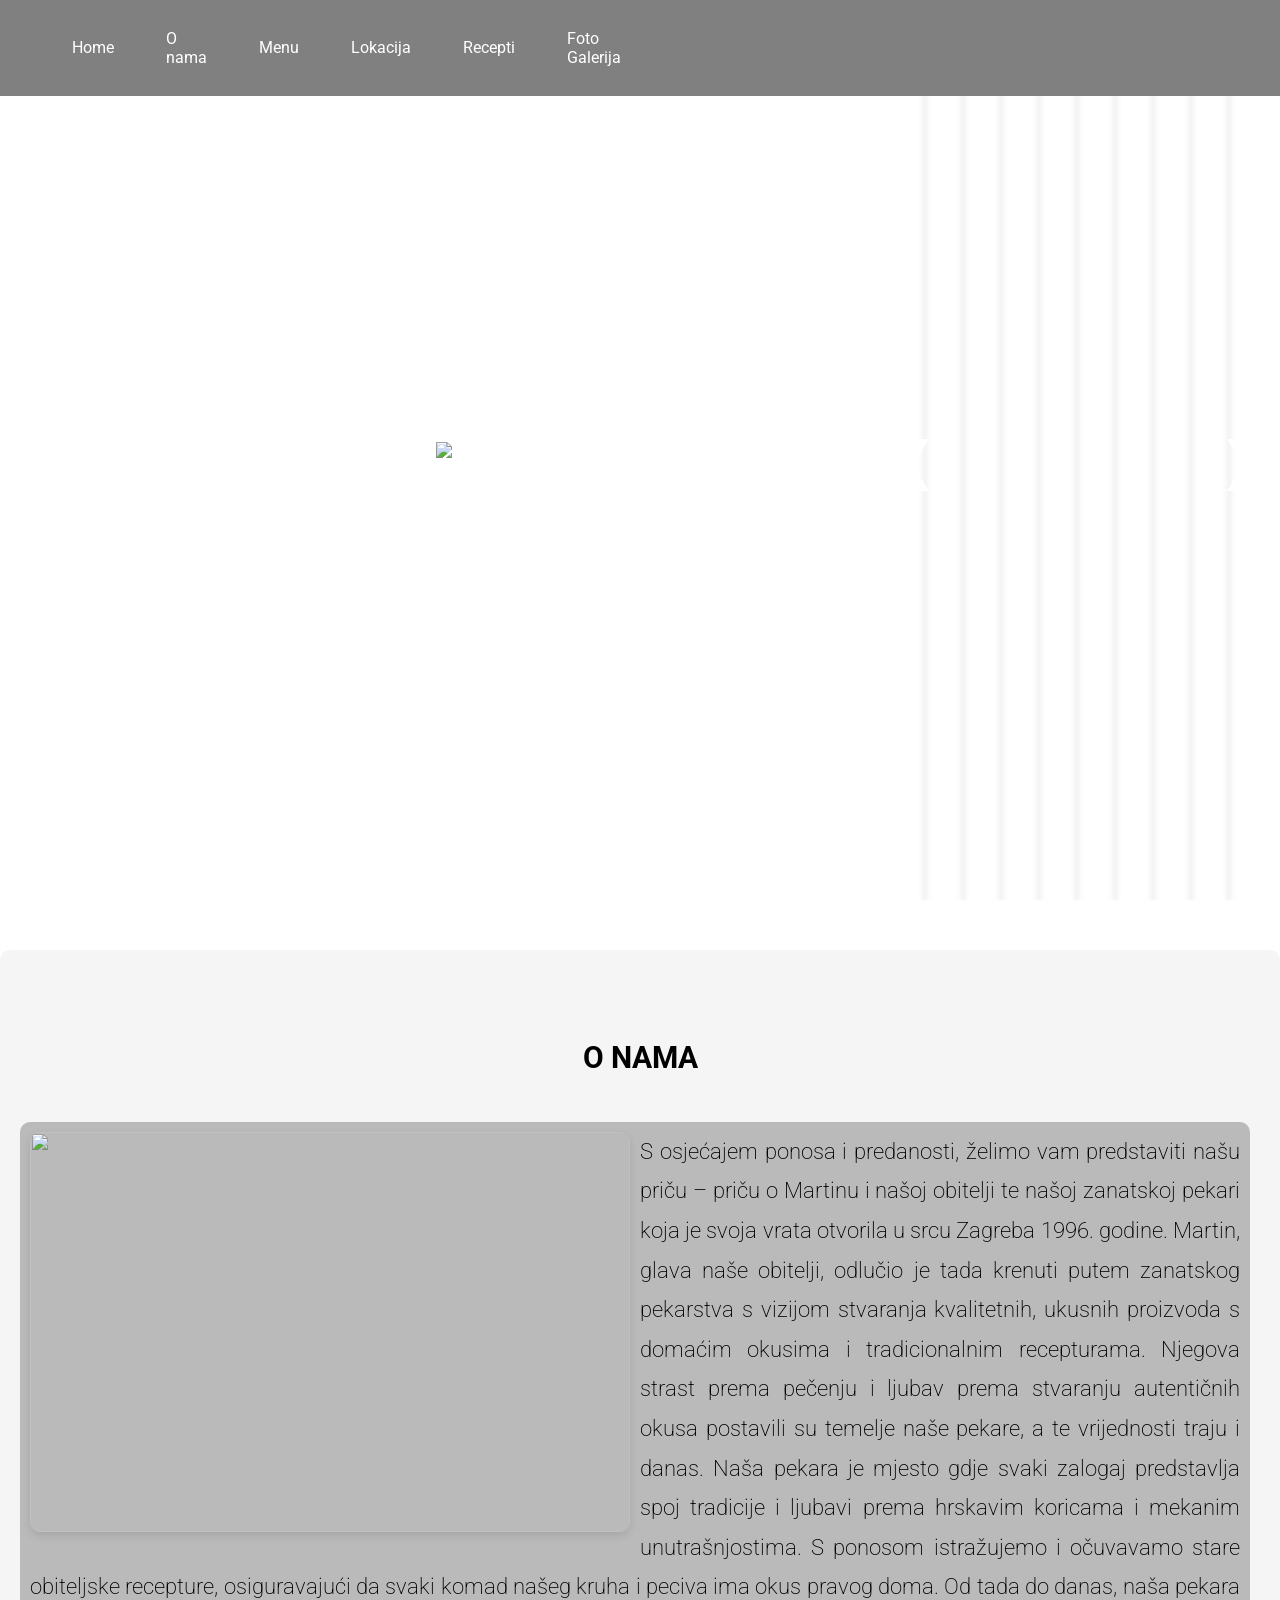
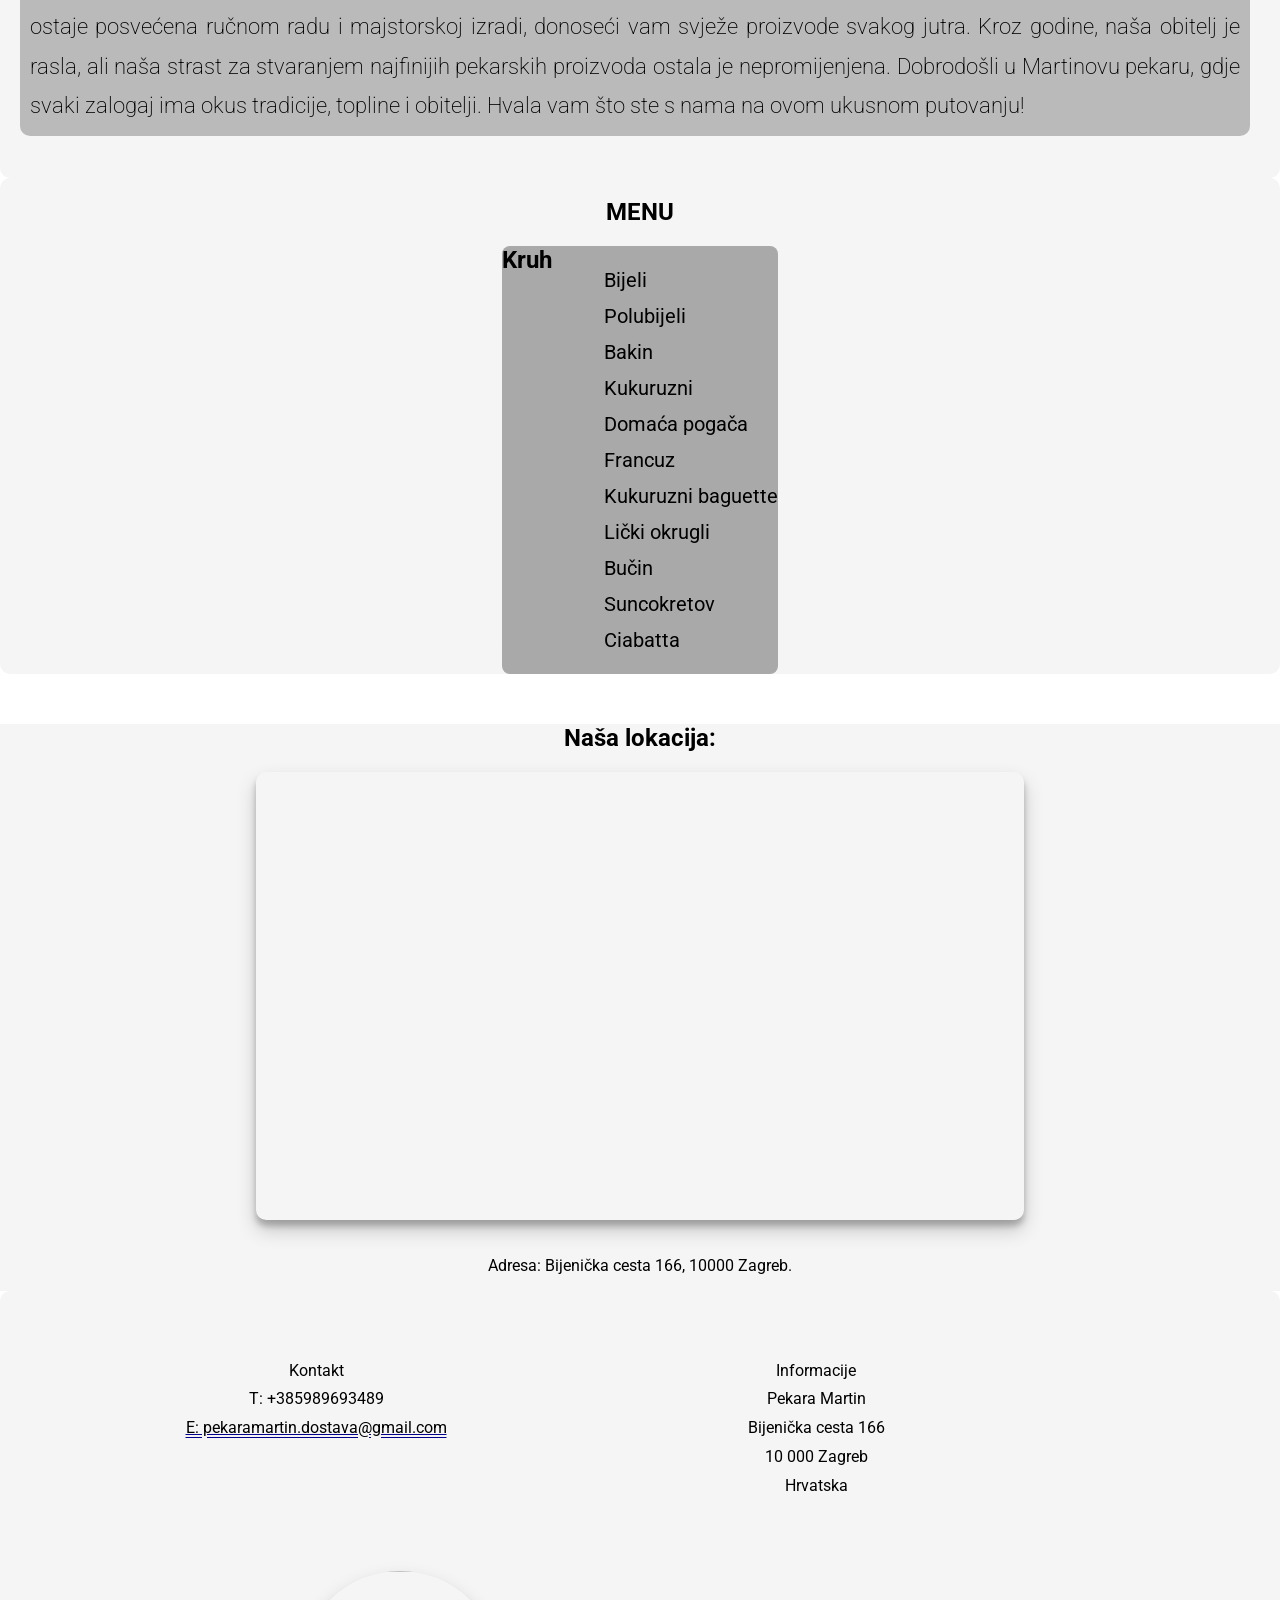
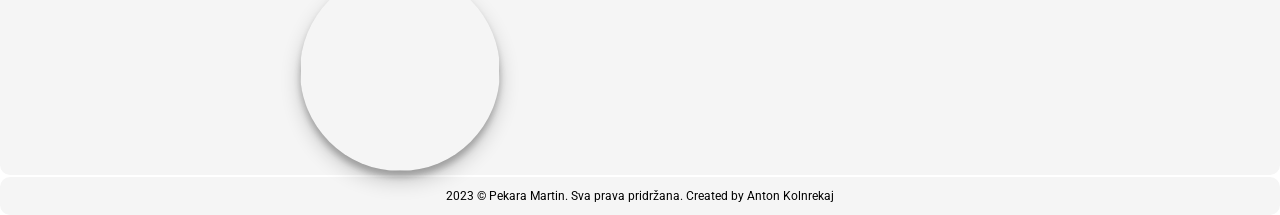
==== index.html @ 081ce927 "Add files via upload" ====
<!DOCTYPE html>
<html lang="en">
<head>
  
    <meta charset="UTF-8">
    <meta name="viewport" content="width=device-width, initial-scale=1.0">
    <link rel="stylesheet" href="https://unpkg.com/leaflet@1.9.4/dist/leaflet.css"
     integrity="sha256-p4NxAoJBhIIN+hmNHrzRCf9tD/miZyoHS5obTRR9BMY="
     crossorigin=""/>
    <link rel="preconnect" href="https://fonts.googleapis.com">
<link rel="preconnect" href="https://fonts.gstatic.com" crossorigin>
<link href="https://fonts.googleapis.com/css2?family=Libre+Baskerville&family=Montserrat:wght@200&family=Roboto:wght@300&display=swap" rel="stylesheet">
    <link rel="stylesheet" href="./style.css">
     <!-- Make sure you put this AFTER Leaflet's CSS -->
 <script src="https://unpkg.com/leaflet@1.9.4/dist/leaflet.js"
 integrity="sha256-20nQCchB9co0qIjJZRGuk2/Z9VM+kNiyxNV1lvTlZBo="
 crossorigin=""></script>
    <title>Pekara Martin</title>
</head>
<body>
    <nav class="nav">
        <div class="container">
            <!-- hamburger menu izbornik--> 
            <label for="hamburger">&#9776;</label>
            <input type="checkbox" id="hamburger" />
            <div id="myLinks">
            <ul>
                <li><a href="./index.html">Home</a></li>
                <li><a href="#o-nama">O nama</a></li>
                <li><a href="#menu-page">Menu</a></li>
                <li><a href="#location">Lokacija</a></li>
                <li><a href="./recepti.html">Recepti</a></li>
                <li><a href="./photoGallery.html">Foto Galerija</a></li>
            </ul>
          </div>
          
        
       <div class="logo">
            <h1><a href="./index.html">Pekara Martin</a></h1>
            <span><a href="./index.html"><img src="./photos/martin 1.jpg" class="image-logo"></a></span>
            </div>
          </div> 
         
    </nav>
   
    <section class="zajednicki-frame">
    
    <div class="main-photo">
        
        <img src="./photos/DSC06815.jpg">
        <div class="main-text">
        <h1>Dobrodošli na stranice Pekarne Martin</h1>
        <p>Since 1995</p></div>
    </div>
    <div class="slide-show">
     
            <div class="image-box"id="imgs">
                <img src="./photos/image (1).jpg">
                <img src="./photos/image (2).jpg">
                <img src="./photos/image (3).jpg">
                <img src="./photos/image (4).jpg">
                <img src="./photos/image (5).jpg">
                <img src="./photos/image (6).jpg">
                <img src="./photos/image (7).jpg">
                <img src="./photos/image (8).jpg">
                <img src="./photos/image (9).jpg">
                <img src="./photos/image (10).jpg">
            </div>
            <!-- Next and previous buttons -->
        <a class="prev" id="prev">&#10094;</a>
        <a class="next"id="next">&#10095;</a> 
      </div> 
     </section>   
            
     <video id="myVideo" controls width="540" height="260">
        <source src="./photos/Pekara Martin PROMO.mp4" type="video/mp4">
    </video>
   
   
  <section id="o-nama" class="about-container">
    <h2>O NAMA</h2>
    <article class="text-about">
    <p><img src="./photos/image (16).jpg" id="right-image"  >
        S osjećajem ponosa i predanosti, želimo vam predstaviti našu priču – priču o Martinu i našoj obitelji te našoj zanatskoj pekari koja je svoja vrata otvorila u srcu Zagreba 1996. godine.

Martin, glava naše obitelji, odlučio je tada krenuti putem zanatskog pekarstva s vizijom stvaranja kvalitetnih, ukusnih proizvoda s domaćim okusima i tradicionalnim recepturama. Njegova strast prema pečenju i ljubav prema stvaranju autentičnih okusa postavili su temelje naše pekare, a te vrijednosti traju i danas.

Naša pekara je mjesto gdje svaki zalogaj predstavlja spoj tradicije i ljubavi prema hrskavim koricama i mekanim unutrašnjostima. S ponosom istražujemo i očuvavamo stare obiteljske recepture, osiguravajući da svaki komad našeg kruha i peciva ima okus pravog doma.

Od tada do danas, naša pekara ostaje posvećena ručnom radu i majstorskoj izradi, donoseći vam svježe proizvode svakog jutra. Kroz godine, naša obitelj je rasla, ali naša strast za stvaranjem najfinijih pekarskih proizvoda ostala je nepromijenjena.

Dobrodošli u Martinovu pekaru, gdje svaki zalogaj ima okus tradicije, topline i obitelji. Hvala vam što ste s nama na ovom ukusnom putovanju!
    </p>
    </article>
  
    

</section>
<section id="menu-page" class="menu-container">
    <h1>MENU</h1>
    <div class="menu">
        <article class="artikli-kruh">
        <h2>Kruh</h2>
         <ul>
          <li>Bijeli</li>
          <li>Polubijeli</li>
          <li>Bakin</li>
          <li>Kukuruzni</li>
          <li>Domaća pogača</li>
          <li>Francuz</li>
          <li>Kukuruzni baguette</li>
          <li>Lički okrugli</li>
          <li>Bučin</li>
          <li>Suncokretov</li>
          <li>Ciabatta</li>
        </ul>
</article>



    </div>
</section>
<!-- section where i will put the bakery location-->
<section id="location" class="location-container">
  <h1>Naša lokacija:</h1>
 
    <div id="map"></div>
    <p>Adresa: Bijenička cesta 166, 10000 Zagreb.</p>

</section>
<!--footer sekcija gdje imamo informacije o kontaktima, društven mreže itd..-->
<section class="footer-section">
  <div id="wrap-footer">
  <div id="footer-logo"><a href="./index.html"><img src="./photos/martin 1.jpg" ></a>
    </div><div class="footer-kontakti-informacije">
      <ul>
        <li>Kontakt</li>
        <li>T: +385989693489</li>
        <li><a href="mailto:pekaramartin.dostava@gmail.com">E: pekaramartin.dostava@gmail.com</a></li>
        
      </ul>

    </div>
    <div class="footer-kontakti-informacije">
      <ul>
        <li>Informacije</li>
        <li>Pekara Martin</li>
        <li>Bijenička cesta 166</li>
        <li>10 000 Zagreb</li>
        <li>Hrvatska</li>
      </ul>
  </div>
</div>
</section>
<footer class="footer-container">
    <p>2023 © Pekara Martin. Sva prava pridržana. Created by Anton Kolnrekaj</p>
</footer>

<script src="./script.js"></script>    
</body>
</html>
---- style.css ----
* {box-sizing:border-box}


body{
  font-family: 'Libre Baskerville', serif;
  font-family: 'Roboto', sans-serif;
  margin: 0;
  }



.nav{
 
  position: absolute;
  z-index: 1;
  position: fixed;
  width: 100%;

}

.nav li:hover{
  background-color: rgba(0, 0, 0, 0.8);
  border-radius: 20px;
}
.container{
  display:flex;
  align-items: center;
  background-color: gray;
  
}

.container label , #hamburger{display: none;}/*sakrivena checkbox*/



h1 a{
  text-decoration: none;
  display:inline-block;
  color: white;
  margin-left: 10px;
  }
  .container ul {
    display: flex;
    align-items: center;
    justify-content: space-around;
}

.container li {
    margin-right: 20px; /* Adjust the margin as needed for the desired spacing */
}
.image-logo{
  width: 50px;
 height: auto;
 border-radius: 50%;
 margin-left: 10px;
}
.logo{
  display: flex;
 margin-left: 50%;
  align-items: center;

}
#myLinks{
  display: flex;
  
}
ul{
 
  list-style: none;
}

ul li a{
    text-decoration: none;
  color: white;

}
ul li{
  display: flex;
  padding-left: 2rem;
}

/* Adjust the main photo to be 70% of the viewport width */
.main-photo img {
 overflow: hidden;
 object-fit: cover;
 


}
.main-photo{

  display: flex;
  justify-content: center;
  align-items: center;
  height: 100vh;
  width: 70%;
  text-align: center;
  overflow:hidden;


}
.main-text {
  font-size: 2rem;
  display: block;
  justify-content: center;
  align-items: center;
  color: white;
  position:absolute;
 
}

.zajednicki-frame{
  display: flex;
  flex-wrap: wrap;
  width: 99vw;
  height: calc(100vh-58px);
}
.slide-show {
  display: flex;
  justify-content: center;
  width: 30%;
  height: calc(100vh-58px);
  align-items: center;
  overflow: hidden; /* Ensure that the overflow is hidden to hide extra images */
  position: relative;
}

.image-box {
  margin: 0;
  display: flex;
  width: 100%; /* Take up the full width of the slideshow */
  height: 100%;
  transition: transform 6s ease-in-out;


}

.image-box img {
  
  display: flex;
  align-items: center;
  justify-content: center;
  box-shadow: 0 4px 8px rgba(0, 0, 0, 0.1);
  object-fit: cover; /* Change back to cover for better fitting */
  width: 100%;
  max-height: 100%;

}
/* arrows, left and right*/
.prev, .next {

  cursor: pointer;
  position: absolute;
  top: 50%;
  margin-left: 0;
  width: auto;
  margin-top: -22px;
  padding: 5px;
  color: white;
  font-weight: bold;
  font-size: 50px;
  transition: 0.6s ease;
  border-radius: 0 3px 3px 0;
  user-select: none;
}
.prev{
  left:0%;
  border-radius: 3px 0 0 3px;
}
/* Position the "next button" to the right */
.next {
  right: 0;
  border-radius: 3px 0 0 3px;
}
.prev:hover,
.next:hover {
    background-color: rgba(0, 0, 0, 0.8)!important;
    /* Add any other styles you want for the hover effect */
}
video{
 margin-top: 100px;
   display: none;/*video je skriven sada, makni none ako ga želiš prikazati*/
   background-size: cover;

}


/* Add this to your existing CSS or replace your existing .about-container styles */

.about-container {
  background-color:#F5F5F5;
  display: flex;
  flex-wrap: wrap;
  margin-top: 50px;
  padding: 20px; /* Adjust padding as needed */
  border-radius: 10px; /* Optional: Add rounded corners to the text container */
  text-align: center;
}


#right-image {
  
  float: left;
  width: 600px; /* Adjust the width of your images */
  height: 400px;
  box-shadow: 0 4px 8px rgba(0, 0, 0, 0.1);
  border-radius: 10px; /* Optional: Add rounded corners to the images */
 margin-right: 10px;
  object-fit: cover;

}

.about-container h2 {
width: 100%;
 justify-content: center;
  font-size: 30px;
  text-align: justify;
  text-align: center;
  color: black; /* Change the color of h2 */
  margin-top: 70px; /* Remove default margin */
 
}

.about-container p {
flex-wrap: wrap;
  font-size: 22px;
  font-weight: 200;
  margin-right: 10px;
  line-height: 1.8;
  text-align: justify;
  color: black; /* Change the color of p */
  background-color: rgba(128, 128, 128, 0.5);
  padding: 10px; 
  border-radius: 10px;
 }
 .text-about{
  text-shadow: #A9A9A9;
  flex: 1;
  flex: 200px;
  width: 600px;
  height: auto;
 }

 #o-nama{
  display: flex;

 }

.menu-container{
  border-radius: 10px;
  color: black;
  background-color:#F5F5F5;
  display: flex;
  flex-wrap: wrap;
  align-items: center;
  justify-content: center;
  height: auto;

}
.menu{

  text-align: center;
  display: flex;
  gap: 200px;
  height: auto;

}
.artikli-kruh{
  display: flex;
  background-color: #A9A9A9;
  border-radius: 8px;

}
.menu-container h1{
  text-align: center;
  width: 100%;
color: black;
}
.menu h2{
  text-align: center;
  margin-top: 0;
  color: black;
  background-color: #A9A9A9;
  border-radius: 20px;

}
.menu ul{
  display: flex;
  flex-direction: column;
  margin-left: -20px;
  color: black;
  

 }
 .menu li{
  background-color: #A9A9A9;
  line-height: 1.8;
  text-align: left;
  font-size: 20px;

 }

/*nastavi lijepo rasporediti Menu*/
.artikli-kruh ul {
  justify-content: space-between;
}
.location-container{
  background-color:#F5F5F5;
  flex-direction: column;
  margin-top: 50px;
  display: flex; 
   align-items: center;
   justify-content: center;
}
.location-container h1{

  text-align: center;
  margin: 0;

}
#map {
  margin-top: 20px;
  margin-bottom: 20px;
  width: 60%;
  height: 28rem;
  box-shadow: 0 10px 20px rgba(0,0,0,0.19),
  0 6px 6px rgba(0,0,0,0.23);
  z-index: 0;
  border-radius: 10px;
}


/*tu nastavljamo za recepti.html i photoGallery.html*/
.naslov{
background-color:#F5F5F5;
width: 100%;
position: relative;
display: inline-block;
text-align: center;
margin-top: 70px;


}
.footer-section{
  align-items: center;
  justify-content: center;
  border-radius: 10px;
  display: flex;
  background-color: #F5F5F5;
  margin-bottom: 2PX;
}
.footer-section a{
  text-decoration: underline darkblue double;
  color: black;

}
#footer-logo{
  margin-top: 30px;
  margin-left: 300px;
  align-items: center;
align-content: center;
order: 2;

}

#footer-logo img{
border-radius: 50%;
box-shadow: 0 10px 20px rgba(0,0,0,0.19),
0 6px 6px rgba(0,0,0,0.23);
width: 200px;
height: 200px;
}
.footer-kontakti-informacije{
  order: 1;
  line-height: 1.8;
  margin-top: 50px;
  margin-left: 100px;
  width: 400px;
  height: 200px;
  display: flex;
  flex-direction: column;

}


.footer-kontakti-informacije ul li{
 text-align: center;
  flex-direction: column;
}
.footer-kontakti-informacije ul{
  padding: 0;
}
#wrap-footer{
  display: flex;
  flex-wrap: wrap;
}

.footer-container{
  border-radius: 10px;
  font-size: 12px;
  color: black;
  display: flex;
  background-color:#F5F5F5;
  justify-content: center;

}
/* photoGallery.html*/
.gallery{
  width: 90%;
  margin: 0 auto;
  background-color: #F5F5F5;
}
.gallery-main{
  width: 45 rem;
  height: 30rem;
  margin: 0 auto;
}

.gallery-main img{
  width: 100%;
  height: 100%;
  object-fit: cover;
  border-radius: 8px;
  box-shadow: 0 10px 20px rgba(0,0,0,0.19),
  0 6px 6px rgba(0,0,0,0.23);
}


.gallery-p{  
  display: flex;
  justify-content: center;
  flex-wrap: wrap;
  margin-top: 4rem;
  
}

.gallery-p img{
  width:12rem;
  height:10rem;
  object-fit: cover;
  border-radius: 4px;
  margin:0.5rem;
  cursor: pointer;
}
/*buttons gallery*/
.gallery-prev, .gallery-next {
  margin-top: 0.5rem;
  cursor: pointer;
  width: 50px;
  padding: 5px;
  color: black;
  font-weight: bold;
  font-size: 20px;
  transition: 0.6s ease;
  border-radius: 0 3px 3px 0;
  user-select: none;
}
.gallery-prev{
  left:0%;
  border-radius: 3px 0 0 3px;
}
/* Position the "next button" to the right */
.gallery-next {
  right: 0;
  border-radius: 3px 0 0 3px;
}
.gallery-prev:hover,
.gallery-next:hover {
    background-color: rgba(221, 214, 214, 0.8)!important;
  }

  /*recepti.html*/

  .recepti{
  justify-content: center;
    display: flex;
    flex-wrap: wrap;
    width: 100vw;
    height: auto;
    
    
  }
  .left-recipie{
    display: block;
    flex-wrap: wrap;
    width: 50%;
    height: auto;
    background-color: #F5F5F5;
  }
  .left-list{
    display: flex;
    flex-direction: column;
   
  }
  
 
  .recipie-list {
    display: flex;
    flex-direction: column;
    
  }
  .right-recipie{
    display: block; 
    width: 49%;  
    height: auto;  
    background-color: #F5F5F5;
    margin-left:8px;
    }

    .recipie-image{
      height: 300px;
      width: 380px;
    }

    .recipie-image img{
      width: 100%;
      height: 100%;
      display: flex;
      object-fit: cover;
      border-radius: 8px;
      margin-left: 5px;
      box-shadow: 0 10px 20px rgba(0,0,0,0.19),
      0 6px 6px rgba(0,0,0,0.23);

    }
 




  @media screen and (max-width: 768px) {
  
    /* Hamburger icon styling */
    .container {
      display: flex;
      align-items: center;
      justify-content: flex-start;
      align-items: stretch;
      width: 100vw;
     
    }
    #myLinks{display: none;}
    
      /* Toggle show/hide for hamburger menu */
    input:checked ~ #myLinks {
      display: inline-block;
      
    }
    
      /* Adjustments for small screens */
    
      .container ul {
      display: flex;
      flex-direction: column;
      align-items: flex-start;
      
         
      }
      .container li{
        padding: 10px;
      }
    
      .container label {
        display: flex;
        color: #fff;
        background-color: #8a0000;
        font-size: 1.2em;
        font-style: normal;
        padding: 10px;      
      }
      .logo{
       width: 80vw;
        margin-left: 10px ;
        justify-content: space-between;
           
      }
      #wrap-footer{
        width: 100vw;
        align-items: center;
      }

      .footer-container {
        text-align: center;
       align-items: center;
        justify-content: center;
      }
      .footer-section{
        align-items: center;
        justify-content: center ; 
       
      }
      .footer-kontakti-informacije{
         margin-left: 0;
      }

      #footer-logo{
        margin-left: 25%;
      }

      .zajednicki-frame{
        flex-direction: column;
        justify-content: center ;
        align-items: center;
      }
      .slide-show{
        width: 100vw;
        height: 600px;
    
      }
      
      #map{
        width: 100vw;
      }
    
      .main-photo{
       height: 600px;
       width: 100vw;
       margin-bottom: 0;
      }
      .about-container{
        justify-content: center;
        align-items: center;
        width: 100vw;
      }
      #right-image{display: none;}

      .recepti{
        align-items: center;
        justify-content: center;
        display: flex;
        width: 100vw;
      }
      .left-list{
        width:100vw;
      }
      .left-recipie{
        width: 100vw;
      }

      .right-recipie{
        width: 100vw;
      }
    
    }
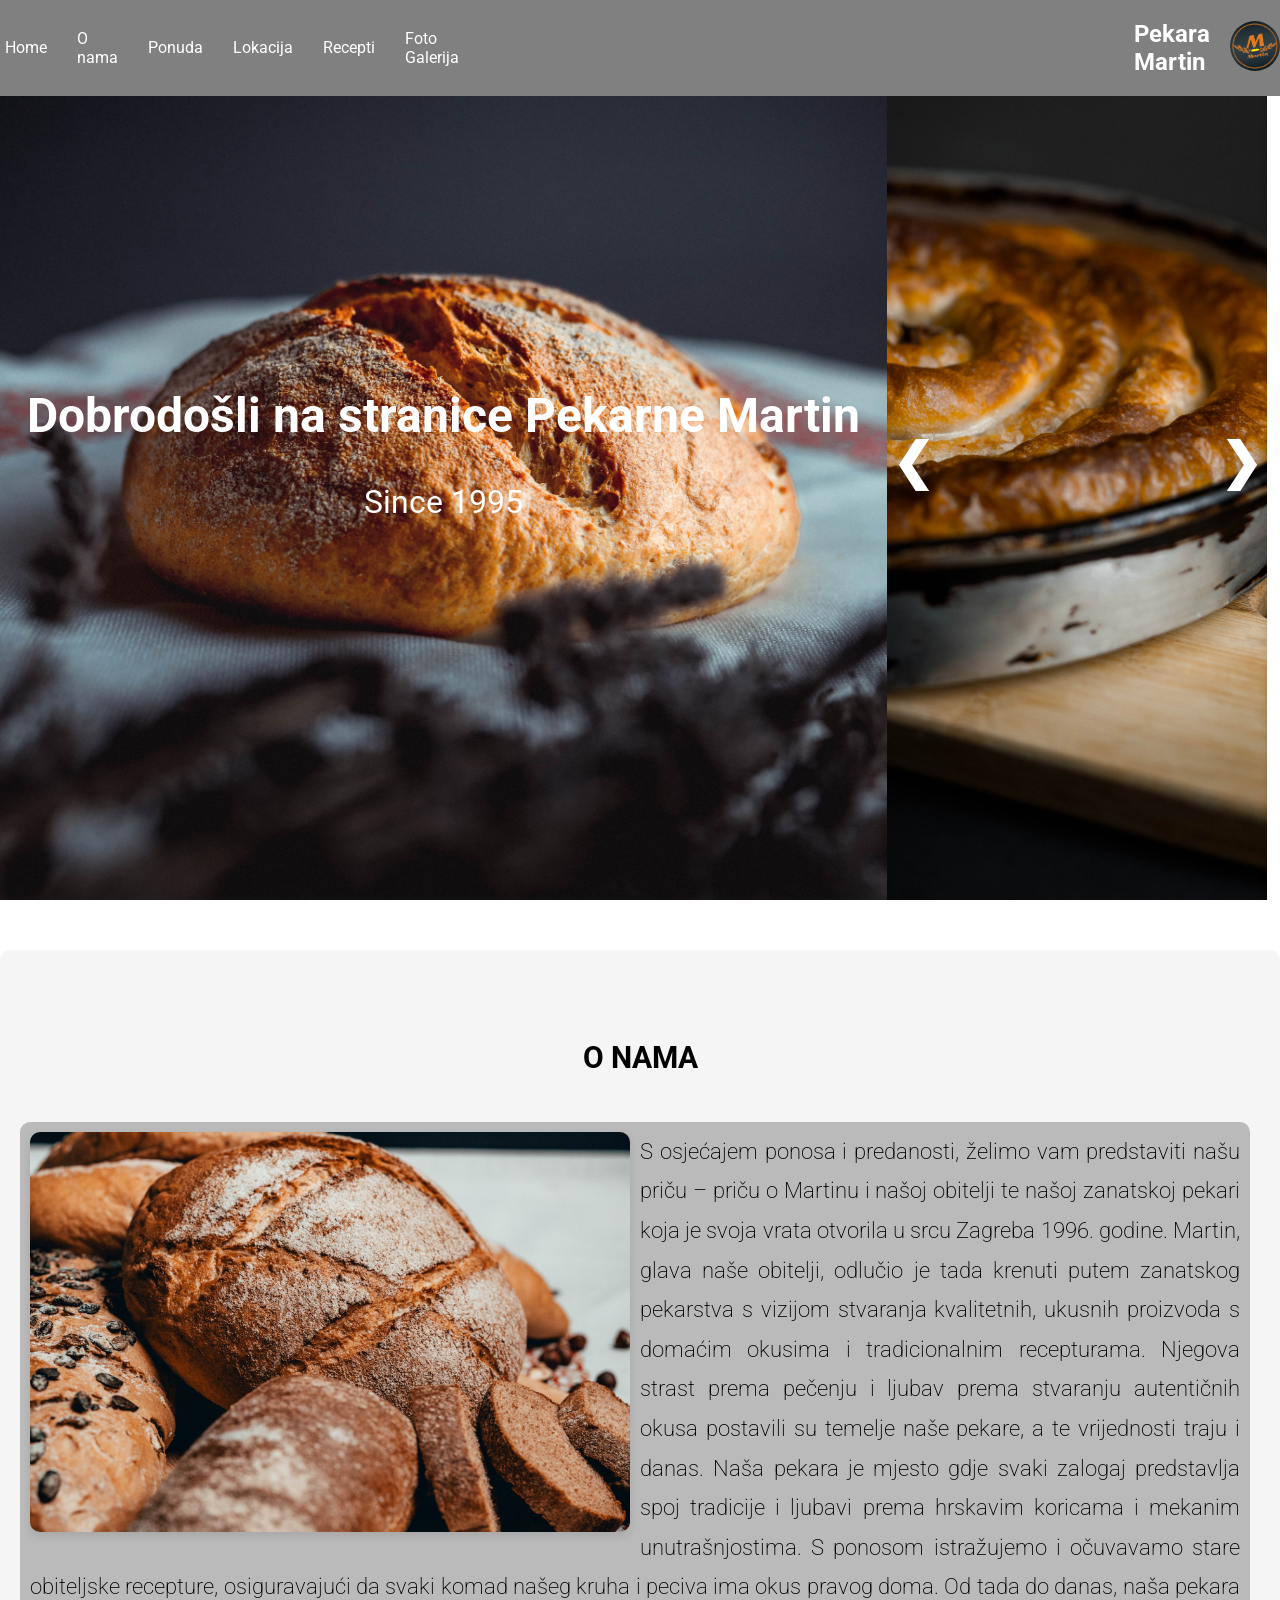
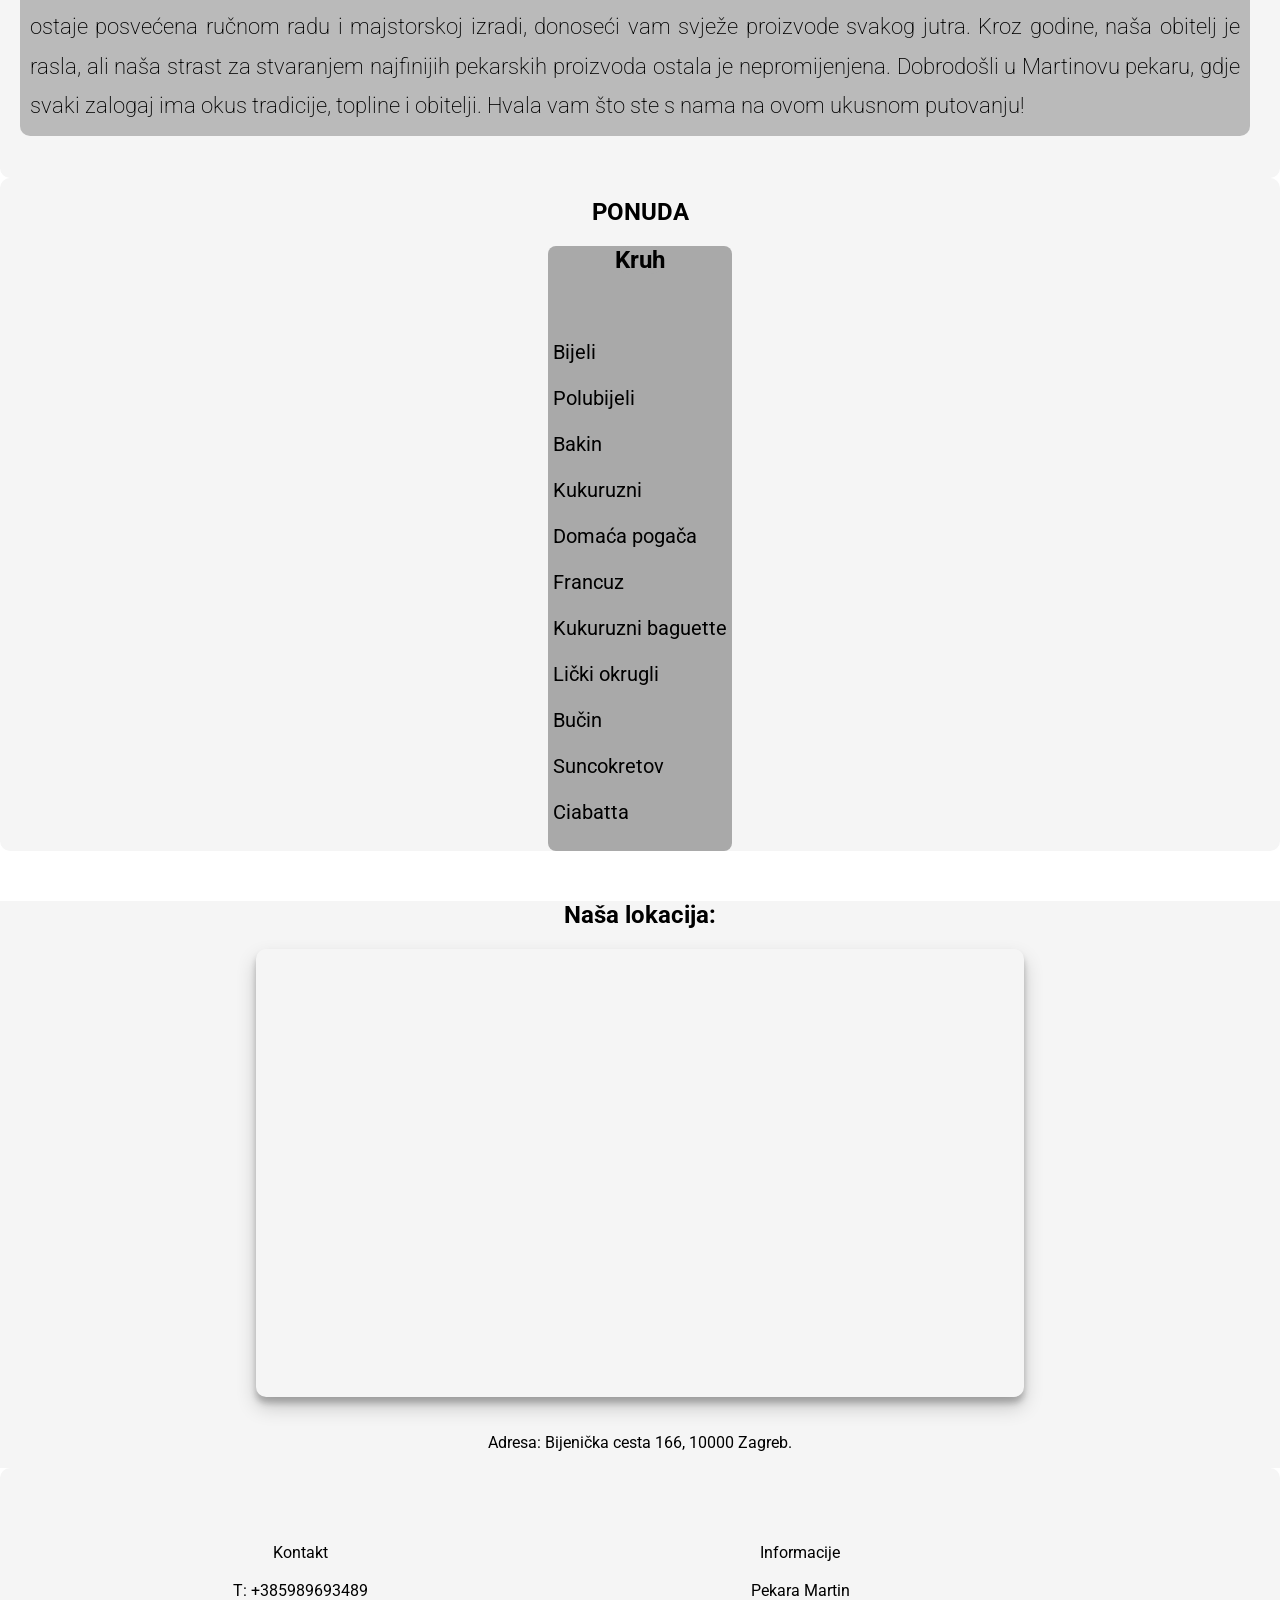
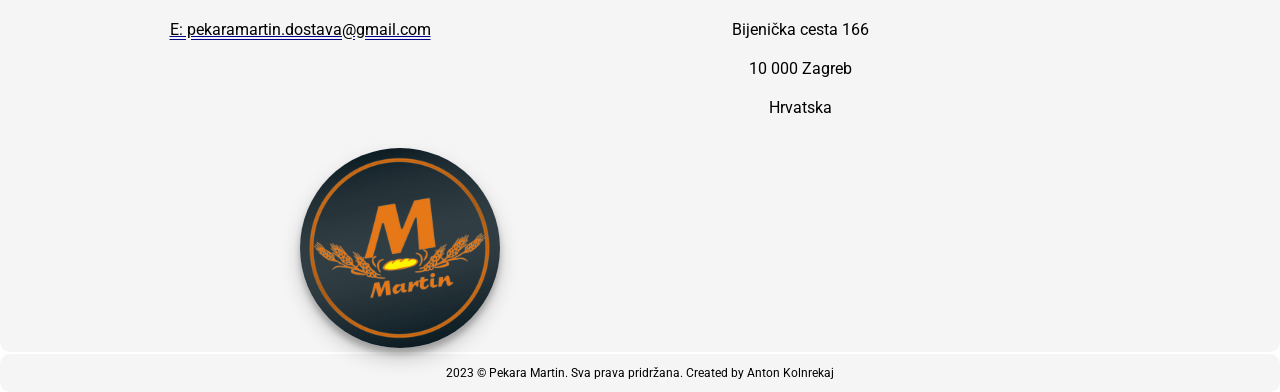
==== commit 407118e2: "Final changes to web page pekara martin" ====
--- a/index.html
+++ b/index.html
@@ -1,161 +1,163 @@
-<!DOCTYPE html>
-<html lang="en">
-<head>
-  
-    <meta charset="UTF-8">
-    <meta name="viewport" content="width=device-width, initial-scale=1.0">
-    <link rel="stylesheet" href="https://unpkg.com/leaflet@1.9.4/dist/leaflet.css"
-     integrity="sha256-p4NxAoJBhIIN+hmNHrzRCf9tD/miZyoHS5obTRR9BMY="
-     crossorigin=""/>
-    <link rel="preconnect" href="https://fonts.googleapis.com">
-<link rel="preconnect" href="https://fonts.gstatic.com" crossorigin>
-<link href="https://fonts.googleapis.com/css2?family=Libre+Baskerville&family=Montserrat:wght@200&family=Roboto:wght@300&display=swap" rel="stylesheet">
-    <link rel="stylesheet" href="./style.css">
-     <!-- Make sure you put this AFTER Leaflet's CSS -->
- <script src="https://unpkg.com/leaflet@1.9.4/dist/leaflet.js"
- integrity="sha256-20nQCchB9co0qIjJZRGuk2/Z9VM+kNiyxNV1lvTlZBo="
- crossorigin=""></script>
-    <title>Pekara Martin</title>
-</head>
-<body>
-    <nav class="nav">
-        <div class="container">
-            <!-- hamburger menu izbornik--> 
-            <label for="hamburger">&#9776;</label>
-            <input type="checkbox" id="hamburger" />
-            <div id="myLinks">
-            <ul>
-                <li><a href="./index.html">Home</a></li>
-                <li><a href="#o-nama">O nama</a></li>
-                <li><a href="#menu-page">Menu</a></li>
-                <li><a href="#location">Lokacija</a></li>
-                <li><a href="./recepti.html">Recepti</a></li>
-                <li><a href="./photoGallery.html">Foto Galerija</a></li>
-            </ul>
-          </div>
-          
-        
-       <div class="logo">
-            <h1><a href="./index.html">Pekara Martin</a></h1>
-            <span><a href="./index.html"><img src="./photos/martin 1.jpg" class="image-logo"></a></span>
-            </div>
-          </div> 
-         
-    </nav>
-   
-    <section class="zajednicki-frame">
-    
-    <div class="main-photo">
-        
-        <img src="./photos/DSC06815.jpg">
-        <div class="main-text">
-        <h1>Dobrodošli na stranice Pekarne Martin</h1>
-        <p>Since 1995</p></div>
-    </div>
-    <div class="slide-show">
-     
-            <div class="image-box"id="imgs">
-                <img src="./photos/image (1).jpg">
-                <img src="./photos/image (2).jpg">
-                <img src="./photos/image (3).jpg">
-                <img src="./photos/image (4).jpg">
-                <img src="./photos/image (5).jpg">
-                <img src="./photos/image (6).jpg">
-                <img src="./photos/image (7).jpg">
-                <img src="./photos/image (8).jpg">
-                <img src="./photos/image (9).jpg">
-                <img src="./photos/image (10).jpg">
-            </div>
-            <!-- Next and previous buttons -->
-        <a class="prev" id="prev">&#10094;</a>
-        <a class="next"id="next">&#10095;</a> 
-      </div> 
-     </section>   
-            
-     <video id="myVideo" controls width="540" height="260">
-        <source src="./photos/Pekara Martin PROMO.mp4" type="video/mp4">
-    </video>
-   
-   
-  <section id="o-nama" class="about-container">
-    <h2>O NAMA</h2>
-    <article class="text-about">
-    <p><img src="./photos/image (16).jpg" id="right-image"  >
-        S osjećajem ponosa i predanosti, želimo vam predstaviti našu priču – priču o Martinu i našoj obitelji te našoj zanatskoj pekari koja je svoja vrata otvorila u srcu Zagreba 1996. godine.
-
-Martin, glava naše obitelji, odlučio je tada krenuti putem zanatskog pekarstva s vizijom stvaranja kvalitetnih, ukusnih proizvoda s domaćim okusima i tradicionalnim recepturama. Njegova strast prema pečenju i ljubav prema stvaranju autentičnih okusa postavili su temelje naše pekare, a te vrijednosti traju i danas.
-
-Naša pekara je mjesto gdje svaki zalogaj predstavlja spoj tradicije i ljubavi prema hrskavim koricama i mekanim unutrašnjostima. S ponosom istražujemo i očuvavamo stare obiteljske recepture, osiguravajući da svaki komad našeg kruha i peciva ima okus pravog doma.
-
-Od tada do danas, naša pekara ostaje posvećena ručnom radu i majstorskoj izradi, donoseći vam svježe proizvode svakog jutra. Kroz godine, naša obitelj je rasla, ali naša strast za stvaranjem najfinijih pekarskih proizvoda ostala je nepromijenjena.
-
-Dobrodošli u Martinovu pekaru, gdje svaki zalogaj ima okus tradicije, topline i obitelji. Hvala vam što ste s nama na ovom ukusnom putovanju!
-    </p>
-    </article>
-  
-    
-
-</section>
-<section id="menu-page" class="menu-container">
-    <h1>MENU</h1>
-    <div class="menu">
-        <article class="artikli-kruh">
-        <h2>Kruh</h2>
-         <ul>
-          <li>Bijeli</li>
-          <li>Polubijeli</li>
-          <li>Bakin</li>
-          <li>Kukuruzni</li>
-          <li>Domaća pogača</li>
-          <li>Francuz</li>
-          <li>Kukuruzni baguette</li>
-          <li>Lički okrugli</li>
-          <li>Bučin</li>
-          <li>Suncokretov</li>
-          <li>Ciabatta</li>
-        </ul>
-</article>
-
-
-
-    </div>
-</section>
-<!-- section where i will put the bakery location-->
-<section id="location" class="location-container">
-  <h1>Naša lokacija:</h1>
- 
-    <div id="map"></div>
-    <p>Adresa: Bijenička cesta 166, 10000 Zagreb.</p>
-
-</section>
-<!--footer sekcija gdje imamo informacije o kontaktima, društven mreže itd..-->
-<section class="footer-section">
-  <div id="wrap-footer">
-  <div id="footer-logo"><a href="./index.html"><img src="./photos/martin 1.jpg" ></a>
-    </div><div class="footer-kontakti-informacije">
-      <ul>
-        <li>Kontakt</li>
-        <li>T: +385989693489</li>
-        <li><a href="mailto:pekaramartin.dostava@gmail.com">E: pekaramartin.dostava@gmail.com</a></li>
-        
-      </ul>
-
-    </div>
-    <div class="footer-kontakti-informacije">
-      <ul>
-        <li>Informacije</li>
-        <li>Pekara Martin</li>
-        <li>Bijenička cesta 166</li>
-        <li>10 000 Zagreb</li>
-        <li>Hrvatska</li>
-      </ul>
-  </div>
-</div>
-</section>
-<footer class="footer-container">
-    <p>2023 © Pekara Martin. Sva prava pridržana. Created by Anton Kolnrekaj</p>
-</footer>
-
-<script src="./script.js"></script>    
-</body>
+<!DOCTYPE html>
+<html lang="en">
+<head>
+  
+    <meta charset="UTF-8">
+    <meta name="viewport" content="width=device-width, initial-scale=1.0">
+    <link rel="stylesheet" href="https://unpkg.com/leaflet@1.9.4/dist/leaflet.css"
+     integrity="sha256-p4NxAoJBhIIN+hmNHrzRCf9tD/miZyoHS5obTRR9BMY="
+     crossorigin=""/>
+    <link rel="preconnect" href="https://fonts.googleapis.com">
+<link rel="preconnect" href="https://fonts.gstatic.com" crossorigin>
+<link href="https://fonts.googleapis.com/css2?family=Libre+Baskerville&family=Montserrat:wght@200&family=Roboto:wght@300&display=swap" rel="stylesheet">
+    <link rel="stylesheet" href="./style.css">
+     <!-- Make sure you put this AFTER Leaflet's CSS -->
+ <script src="https://unpkg.com/leaflet@1.9.4/dist/leaflet.js"
+ integrity="sha256-20nQCchB9co0qIjJZRGuk2/Z9VM+kNiyxNV1lvTlZBo="
+ crossorigin=""></script>
+    <title>Pekara Martin</title>
+</head>
+<body>
+    <nav class="nav">
+        <div class="container">
+            <!-- hamburger menu izbornik--> 
+            <label for="hamburger">&#9776;</label>
+            <input type="checkbox" id="hamburger" />
+            <div id="myLinks">
+            <ul>
+                <li><a href="./index.html">Home</a></li>
+                <li><a href="#o-nama">O nama</a></li>
+                <li><a href="#menu-page">Ponuda</a></li>
+                <li><a href="#location">Lokacija</a></li>
+                <li><a href="./recepti.html">Recepti</a></li>
+                <li><a href="./photoGallery.html">Foto Galerija</a></li>
+            </ul>
+          </div>
+          
+        
+       <div class="logo">
+            <h1><a href="./index.html">Pekara Martin</a></h1>
+            <span><a href="./index.html"><img src="./photos/martin 1.jpg" class="image-logo"></a></span>
+            </div>
+          </div> 
+         
+    </nav>
+   
+    <section class="zajednicki-frame">
+    
+    <div class="main-photo">
+        
+        <img src="./photos/DSC06815.jpg">
+        <div class="main-text">
+        <h1>Dobrodošli na stranice Pekarne Martin</h1>
+        <p>Since 1995</p></div>
+    </div>
+    <div class="slide-show">
+     
+            <div class="image-box"id="imgs">
+                <img src="./photos/image (1).jpg">
+                <img src="./photos/image (2).jpg">
+                <img src="./photos/image (3).jpg">
+                <img src="./photos/image (4).jpg">
+                <img src="./photos/image (5).jpg">
+                <img src="./photos/image (6).jpg">
+                <img src="./photos/image (7).jpg">
+                <img src="./photos/image (8).jpg">
+                <img src="./photos/image (9).jpg">
+                <img src="./photos/image (10).jpg">
+            </div>
+            <!-- Next and previous buttons -->
+        <a class="prev" id="prev">&#10094;</a>
+        <a class="next"id="next">&#10095;</a> 
+      </div> 
+     </section>   
+            
+     <video id="myVideo" controls width="540" height="260">
+        <source src="./photos/Pekara Martin PROMO.mp4" type="video/mp4">
+    </video>
+   
+   
+  <section id="o-nama" class="about-container">
+    <h2>O NAMA</h2>
+    <article class="text-about">
+    <p><img src="./photos/image (16).jpg" id="right-image"  >
+        S osjećajem ponosa i predanosti, želimo vam predstaviti našu priču – priču o Martinu i našoj obitelji te našoj zanatskoj pekari koja je svoja vrata otvorila u srcu Zagreba 1996. godine.
+
+Martin, glava naše obitelji, odlučio je tada krenuti putem zanatskog pekarstva s vizijom stvaranja kvalitetnih, ukusnih proizvoda s domaćim okusima i tradicionalnim recepturama. Njegova strast prema pečenju i ljubav prema stvaranju autentičnih okusa postavili su temelje naše pekare, a te vrijednosti traju i danas.
+
+Naša pekara je mjesto gdje svaki zalogaj predstavlja spoj tradicije i ljubavi prema hrskavim koricama i mekanim unutrašnjostima. S ponosom istražujemo i očuvavamo stare obiteljske recepture, osiguravajući da svaki komad našeg kruha i peciva ima okus pravog doma.
+
+Od tada do danas, naša pekara ostaje posvećena ručnom radu i majstorskoj izradi, donoseći vam svježe proizvode svakog jutra. Kroz godine, naša obitelj je rasla, ali naša strast za stvaranjem najfinijih pekarskih proizvoda ostala je nepromijenjena.
+
+Dobrodošli u Martinovu pekaru, gdje svaki zalogaj ima okus tradicije, topline i obitelji. Hvala vam što ste s nama na ovom ukusnom putovanju!
+    </p>
+    </article>
+  
+    
+
+</section>
+<section id="menu-page" class="menu-container">
+    <h1>PONUDA</h1>
+    <div class="menu">
+        <article class="artikli-kruh">
+        <h2>Kruh</h2>
+        
+         <ul>
+          <br>
+          <li>Bijeli</li>
+          <li>Polubijeli</li>
+          <li>Bakin</li>
+          <li>Kukuruzni</li>
+          <li>Domaća pogača</li>
+          <li>Francuz</li>
+          <li>Kukuruzni baguette</li>
+          <li>Lički okrugli</li>
+          <li>Bučin</li>
+          <li>Suncokretov</li>
+          <li>Ciabatta</li>
+        </ul>
+</article>
+
+
+
+    </div>
+</section>
+<!-- section where i will put the bakery location-->
+<section id="location" class="location-container">
+  <h1>Naša lokacija:</h1>
+ 
+    <div id="map"></div>
+    <p>Adresa: Bijenička cesta 166, 10000 Zagreb.</p>
+
+</section>
+<!--footer sekcija gdje imamo informacije o kontaktima, društven mreže itd..-->
+<section class="footer-section">
+  <div id="wrap-footer">
+  <div id="footer-logo"><a href="./index.html"><img src="./photos/martin 1.jpg" ></a>
+    </div><div class="footer-kontakti-informacije">
+      <ul>
+        <li>Kontakt</li>
+        <li>T: +385989693489</li>
+        <li><a href="mailto:pekaramartin.dostava@gmail.com">E: pekaramartin.dostava@gmail.com</a></li>
+        
+      </ul>
+
+    </div>
+    <div class="footer-kontakti-informacije">
+      <ul>
+        <li>Informacije</li>
+        <li>Pekara Martin</li>
+        <li>Bijenička cesta 166</li>
+        <li>10 000 Zagreb</li>
+        <li>Hrvatska</li>
+      </ul>
+  </div>
+</div>
+</section>
+<footer class="footer-container">
+    <p>2023 © Pekara Martin. Sva prava pridržana. Created by Anton Kolnrekaj</p>
+</footer>
+
+<script src="./script.js"></script>    
+</body>
 </html>
--- a/style.css
+++ b/style.css
@@ -1,645 +1,648 @@
-* {box-sizing:border-box}
-
-
-body{
-  font-family: 'Libre Baskerville', serif;
-  font-family: 'Roboto', sans-serif;
-  margin: 0;
-  }
-
-
-
-.nav{
- 
-  position: absolute;
-  z-index: 1;
-  position: fixed;
-  width: 100%;
-
-}
-
-.nav li:hover{
-  background-color: rgba(0, 0, 0, 0.8);
-  border-radius: 20px;
-}
-.container{
-  display:flex;
-  align-items: center;
-  background-color: gray;
-  
-}
-
-.container label , #hamburger{display: none;}/*sakrivena checkbox*/
-
-
-
-h1 a{
-  text-decoration: none;
-  display:inline-block;
-  color: white;
-  margin-left: 10px;
-  }
-  .container ul {
-    display: flex;
-    align-items: center;
-    justify-content: space-around;
-}
-
-.container li {
-    margin-right: 20px; /* Adjust the margin as needed for the desired spacing */
-}
-.image-logo{
-  width: 50px;
- height: auto;
- border-radius: 50%;
- margin-left: 10px;
-}
-.logo{
-  display: flex;
- margin-left: 50%;
-  align-items: center;
-
-}
-#myLinks{
-  display: flex;
-  
-}
-ul{
- 
-  list-style: none;
-}
-
-ul li a{
-    text-decoration: none;
-  color: white;
-
-}
-ul li{
-  display: flex;
-  padding-left: 2rem;
-}
-
-/* Adjust the main photo to be 70% of the viewport width */
-.main-photo img {
- overflow: hidden;
- object-fit: cover;
- 
-
-
-}
-.main-photo{
-
-  display: flex;
-  justify-content: center;
-  align-items: center;
-  height: 100vh;
-  width: 70%;
-  text-align: center;
-  overflow:hidden;
-
-
-}
-.main-text {
-  font-size: 2rem;
-  display: block;
-  justify-content: center;
-  align-items: center;
-  color: white;
-  position:absolute;
- 
-}
-
-.zajednicki-frame{
-  display: flex;
-  flex-wrap: wrap;
-  width: 99vw;
-  height: calc(100vh-58px);
-}
-.slide-show {
-  display: flex;
-  justify-content: center;
-  width: 30%;
-  height: calc(100vh-58px);
-  align-items: center;
-  overflow: hidden; /* Ensure that the overflow is hidden to hide extra images */
-  position: relative;
-}
-
-.image-box {
-  margin: 0;
-  display: flex;
-  width: 100%; /* Take up the full width of the slideshow */
-  height: 100%;
-  transition: transform 6s ease-in-out;
-
-
-}
-
-.image-box img {
-  
-  display: flex;
-  align-items: center;
-  justify-content: center;
-  box-shadow: 0 4px 8px rgba(0, 0, 0, 0.1);
-  object-fit: cover; /* Change back to cover for better fitting */
-  width: 100%;
-  max-height: 100%;
-
-}
-/* arrows, left and right*/
-.prev, .next {
-
-  cursor: pointer;
-  position: absolute;
-  top: 50%;
-  margin-left: 0;
-  width: auto;
-  margin-top: -22px;
-  padding: 5px;
-  color: white;
-  font-weight: bold;
-  font-size: 50px;
-  transition: 0.6s ease;
-  border-radius: 0 3px 3px 0;
-  user-select: none;
-}
-.prev{
-  left:0%;
-  border-radius: 3px 0 0 3px;
-}
-/* Position the "next button" to the right */
-.next {
-  right: 0;
-  border-radius: 3px 0 0 3px;
-}
-.prev:hover,
-.next:hover {
-    background-color: rgba(0, 0, 0, 0.8)!important;
-    /* Add any other styles you want for the hover effect */
-}
-video{
- margin-top: 100px;
-   display: none;/*video je skriven sada, makni none ako ga želiš prikazati*/
-   background-size: cover;
-
-}
-
-
-/* Add this to your existing CSS or replace your existing .about-container styles */
-
-.about-container {
-  background-color:#F5F5F5;
-  display: flex;
-  flex-wrap: wrap;
-  margin-top: 50px;
-  padding: 20px; /* Adjust padding as needed */
-  border-radius: 10px; /* Optional: Add rounded corners to the text container */
-  text-align: center;
-}
-
-
-#right-image {
-  
-  float: left;
-  width: 600px; /* Adjust the width of your images */
-  height: 400px;
-  box-shadow: 0 4px 8px rgba(0, 0, 0, 0.1);
-  border-radius: 10px; /* Optional: Add rounded corners to the images */
- margin-right: 10px;
-  object-fit: cover;
-
-}
-
-.about-container h2 {
-width: 100%;
- justify-content: center;
-  font-size: 30px;
-  text-align: justify;
-  text-align: center;
-  color: black; /* Change the color of h2 */
-  margin-top: 70px; /* Remove default margin */
- 
-}
-
-.about-container p {
-flex-wrap: wrap;
-  font-size: 22px;
-  font-weight: 200;
-  margin-right: 10px;
-  line-height: 1.8;
-  text-align: justify;
-  color: black; /* Change the color of p */
-  background-color: rgba(128, 128, 128, 0.5);
-  padding: 10px; 
-  border-radius: 10px;
- }
- .text-about{
-  text-shadow: #A9A9A9;
-  flex: 1;
-  flex: 200px;
-  width: 600px;
-  height: auto;
- }
-
- #o-nama{
-  display: flex;
-
- }
-
-.menu-container{
-  border-radius: 10px;
-  color: black;
-  background-color:#F5F5F5;
-  display: flex;
-  flex-wrap: wrap;
-  align-items: center;
-  justify-content: center;
-  height: auto;
-
-}
-.menu{
-
-  text-align: center;
-  display: flex;
-  gap: 200px;
-  height: auto;
-
-}
-.artikli-kruh{
-  display: flex;
-  background-color: #A9A9A9;
-  border-radius: 8px;
-
-}
-.menu-container h1{
-  text-align: center;
-  width: 100%;
-color: black;
-}
-.menu h2{
-  text-align: center;
-  margin-top: 0;
-  color: black;
-  background-color: #A9A9A9;
-  border-radius: 20px;
-
-}
-.menu ul{
-  display: flex;
-  flex-direction: column;
-  margin-left: -20px;
-  color: black;
-  
-
- }
- .menu li{
-  background-color: #A9A9A9;
-  line-height: 1.8;
-  text-align: left;
-  font-size: 20px;
-
- }
-
-/*nastavi lijepo rasporediti Menu*/
-.artikli-kruh ul {
-  justify-content: space-between;
-}
-.location-container{
-  background-color:#F5F5F5;
-  flex-direction: column;
-  margin-top: 50px;
-  display: flex; 
-   align-items: center;
-   justify-content: center;
-}
-.location-container h1{
-
-  text-align: center;
-  margin: 0;
-
-}
-#map {
-  margin-top: 20px;
-  margin-bottom: 20px;
-  width: 60%;
-  height: 28rem;
-  box-shadow: 0 10px 20px rgba(0,0,0,0.19),
-  0 6px 6px rgba(0,0,0,0.23);
-  z-index: 0;
-  border-radius: 10px;
-}
-
-
-/*tu nastavljamo za recepti.html i photoGallery.html*/
-.naslov{
-background-color:#F5F5F5;
-width: 100%;
-position: relative;
-display: inline-block;
-text-align: center;
-margin-top: 70px;
-
-
-}
-.footer-section{
-  align-items: center;
-  justify-content: center;
-  border-radius: 10px;
-  display: flex;
-  background-color: #F5F5F5;
-  margin-bottom: 2PX;
-}
-.footer-section a{
-  text-decoration: underline darkblue double;
-  color: black;
-
-}
-#footer-logo{
-  margin-top: 30px;
-  margin-left: 300px;
-  align-items: center;
-align-content: center;
-order: 2;
-
-}
-
-#footer-logo img{
-border-radius: 50%;
-box-shadow: 0 10px 20px rgba(0,0,0,0.19),
-0 6px 6px rgba(0,0,0,0.23);
-width: 200px;
-height: 200px;
-}
-.footer-kontakti-informacije{
-  order: 1;
-  line-height: 1.8;
-  margin-top: 50px;
-  margin-left: 100px;
-  width: 400px;
-  height: 200px;
-  display: flex;
-  flex-direction: column;
-
-}
-
-
-.footer-kontakti-informacije ul li{
- text-align: center;
-  flex-direction: column;
-}
-.footer-kontakti-informacije ul{
-  padding: 0;
-}
-#wrap-footer{
-  display: flex;
-  flex-wrap: wrap;
-}
-
-.footer-container{
-  border-radius: 10px;
-  font-size: 12px;
-  color: black;
-  display: flex;
-  background-color:#F5F5F5;
-  justify-content: center;
-
-}
-/* photoGallery.html*/
-.gallery{
-  width: 90%;
-  margin: 0 auto;
-  background-color: #F5F5F5;
-}
-.gallery-main{
-  width: 45 rem;
-  height: 30rem;
-  margin: 0 auto;
-}
-
-.gallery-main img{
-  width: 100%;
-  height: 100%;
-  object-fit: cover;
-  border-radius: 8px;
-  box-shadow: 0 10px 20px rgba(0,0,0,0.19),
-  0 6px 6px rgba(0,0,0,0.23);
-}
-
-
-.gallery-p{  
-  display: flex;
-  justify-content: center;
-  flex-wrap: wrap;
-  margin-top: 4rem;
-  
-}
-
-.gallery-p img{
-  width:12rem;
-  height:10rem;
-  object-fit: cover;
-  border-radius: 4px;
-  margin:0.5rem;
-  cursor: pointer;
-}
-/*buttons gallery*/
-.gallery-prev, .gallery-next {
-  margin-top: 0.5rem;
-  cursor: pointer;
-  width: 50px;
-  padding: 5px;
-  color: black;
-  font-weight: bold;
-  font-size: 20px;
-  transition: 0.6s ease;
-  border-radius: 0 3px 3px 0;
-  user-select: none;
-}
-.gallery-prev{
-  left:0%;
-  border-radius: 3px 0 0 3px;
-}
-/* Position the "next button" to the right */
-.gallery-next {
-  right: 0;
-  border-radius: 3px 0 0 3px;
-}
-.gallery-prev:hover,
-.gallery-next:hover {
-    background-color: rgba(221, 214, 214, 0.8)!important;
-  }
-
-  /*recepti.html*/
-
-  .recepti{
-  justify-content: center;
-    display: flex;
-    flex-wrap: wrap;
-    width: 100vw;
-    height: auto;
-    
-    
-  }
-  .left-recipie{
-    display: block;
-    flex-wrap: wrap;
-    width: 50%;
-    height: auto;
-    background-color: #F5F5F5;
-  }
-  .left-list{
-    display: flex;
-    flex-direction: column;
-   
-  }
-  
- 
-  .recipie-list {
-    display: flex;
-    flex-direction: column;
-    
-  }
-  .right-recipie{
-    display: block; 
-    width: 49%;  
-    height: auto;  
-    background-color: #F5F5F5;
-    margin-left:8px;
-    }
-
-    .recipie-image{
-      height: 300px;
-      width: 380px;
-    }
-
-    .recipie-image img{
-      width: 100%;
-      height: 100%;
-      display: flex;
-      object-fit: cover;
-      border-radius: 8px;
-      margin-left: 5px;
-      box-shadow: 0 10px 20px rgba(0,0,0,0.19),
-      0 6px 6px rgba(0,0,0,0.23);
-
-    }
- 
-
-
-
-
-  @media screen and (max-width: 768px) {
-  
-    /* Hamburger icon styling */
-    .container {
-      display: flex;
-      align-items: center;
-      justify-content: flex-start;
-      align-items: stretch;
-      width: 100vw;
-     
-    }
-    #myLinks{display: none;}
-    
-      /* Toggle show/hide for hamburger menu */
-    input:checked ~ #myLinks {
-      display: inline-block;
-      
-    }
-    
-      /* Adjustments for small screens */
-    
-      .container ul {
-      display: flex;
-      flex-direction: column;
-      align-items: flex-start;
-      
-         
-      }
-      .container li{
-        padding: 10px;
-      }
-    
-      .container label {
-        display: flex;
-        color: #fff;
-        background-color: #8a0000;
-        font-size: 1.2em;
-        font-style: normal;
-        padding: 10px;      
-      }
-      .logo{
-       width: 80vw;
-        margin-left: 10px ;
-        justify-content: space-between;
-           
-      }
-      #wrap-footer{
-        width: 100vw;
-        align-items: center;
-      }
-
-      .footer-container {
-        text-align: center;
-       align-items: center;
-        justify-content: center;
-      }
-      .footer-section{
-        align-items: center;
-        justify-content: center ; 
-       
-      }
-      .footer-kontakti-informacije{
-         margin-left: 0;
-      }
-
-      #footer-logo{
-        margin-left: 25%;
-      }
-
-      .zajednicki-frame{
-        flex-direction: column;
-        justify-content: center ;
-        align-items: center;
-      }
-      .slide-show{
-        width: 100vw;
-        height: 600px;
-    
-      }
-      
-      #map{
-        width: 100vw;
-      }
-    
-      .main-photo{
-       height: 600px;
-       width: 100vw;
-       margin-bottom: 0;
-      }
-      .about-container{
-        justify-content: center;
-        align-items: center;
-        width: 100vw;
-      }
-      #right-image{display: none;}
-
-      .recepti{
-        align-items: center;
-        justify-content: center;
-        display: flex;
-        width: 100vw;
-      }
-      .left-list{
-        width:100vw;
-      }
-      .left-recipie{
-        width: 100vw;
-      }
-
-      .right-recipie{
-        width: 100vw;
-      }
-    
-    }
+* {box-sizing:border-box}
+
+
+body{
+  font-family: 'Libre Baskerville', serif;
+  font-family: 'Roboto', sans-serif;
+  margin: 0;
+  }
+
+
+
+.nav{
+ 
+  position: absolute;
+  z-index: 1;
+  position: fixed;
+  width: 100%;
+
+}
+
+.nav li:hover{
+  background-color: rgba(0, 0, 0, 0.8);
+  border-radius: 20px;
+}
+.container{
+  display:flex;
+  align-items: center;
+  background-color: gray;
+  
+}
+
+.container label , #hamburger{display: none;}/*sakrivena checkbox*/
+
+
+
+h1 a{
+  text-decoration: none;
+  display:inline-block;
+  color: white;
+  margin-left: 10px;
+  }
+  .container ul {
+    display: flex;
+    align-items: center;
+    justify-content: space-around;
+}
+
+.container li {
+    margin-right: 20px; /* Adjust the margin as needed for the desired spacing */
+}
+.image-logo{
+  width: 50px;
+ height: auto;
+ border-radius: 50%;
+ margin-left: 10px;
+}
+.logo{
+  display: flex;
+  margin-left: 50%;
+  align-items: center;
+
+}
+#myLinks{
+  width: auto;
+  display: flex;
+  
+}
+ul{
+ padding: 0;
+  list-style: none;
+}
+
+ul li a{
+    text-decoration: none;
+  color: white;
+
+}
+ul li{
+  display: flex;
+  padding: 5px;
+}
+
+/* Adjust the main photo to be 70% of the viewport width */
+.main-photo img {
+ overflow: hidden;
+ object-fit: cover;
+ 
+
+
+}
+.main-photo{
+
+  display: flex;
+  justify-content: center;
+  align-items: center;
+  height: 100vh;
+  width: 70%;
+  text-align: center;
+  overflow:hidden;
+
+
+}
+.main-text {
+  font-size: 2rem;
+  display: block;
+  justify-content: center;
+  align-items: center;
+  color: white;
+  position:absolute;
+ 
+}
+
+.zajednicki-frame{
+  display: flex;
+  flex-wrap: wrap;
+  width: 99vw;
+  height: calc(100vh-58px);
+}
+.slide-show {
+  display: flex;
+  justify-content: center;
+  width: 30%;
+  height: calc(100vh-58px);
+  align-items: center;
+  overflow: hidden; /* Ensure that the overflow is hidden to hide extra images */
+  position: relative;
+}
+
+.image-box {
+  margin: 0;
+  display: flex;
+  width: 100%; /* Take up the full width of the slideshow */
+  height: 100%;
+  transition: transform 6s ease-in-out;
+
+
+}
+
+.image-box img {
+  
+  display: flex;
+  align-items: center;
+  justify-content: center;
+  box-shadow: 0 4px 8px rgba(0, 0, 0, 0.1);
+  object-fit: cover; /* Change back to cover for better fitting */
+  width: 100%;
+  max-height: 100%;
+
+}
+/* arrows, left and right*/
+.prev, .next {
+
+  cursor: pointer;
+  position: absolute;
+  top: 50%;
+  margin-left: 0;
+  width: auto;
+  margin-top: -22px;
+  padding: 5px;
+  color: white;
+  font-weight: bold;
+  font-size: 50px;
+  transition: 0.6s ease;
+  border-radius: 0 3px 3px 0;
+  user-select: none;
+}
+.prev{
+  left:0%;
+  border-radius: 3px 0 0 3px;
+}
+/* Position the "next button" to the right */
+.next {
+  right: 0;
+  border-radius: 3px 0 0 3px;
+}
+.prev:hover,
+.next:hover {
+    background-color: rgba(0, 0, 0, 0.8)!important;
+    /* Add any other styles you want for the hover effect */
+}
+video{
+ margin-top: 100px;
+   display: none;/*video je skriven sada, makni none ako ga želiš prikazati*/
+   background-size: cover;
+
+}
+
+
+/* Add this to your existing CSS or replace your existing .about-container styles */
+
+.about-container {
+  background-color:#F5F5F5;
+  display: flex;
+  flex-wrap: wrap;
+  margin-top: 50px;
+  padding: 20px; /* Adjust padding as needed */
+  border-radius: 10px; /* Optional: Add rounded corners to the text container */
+  text-align: center;
+}
+
+
+#right-image {
+  
+  float: left;
+  width: 600px; /* Adjust the width of your images */
+  height: 400px;
+  box-shadow: 0 4px 8px rgba(0, 0, 0, 0.1);
+  border-radius: 10px; /* Optional: Add rounded corners to the images */
+ margin-right: 10px;
+  object-fit: cover;
+
+}
+
+.about-container h2 {
+width: 100%;
+ justify-content: center;
+  font-size: 30px;
+  text-align: justify;
+  text-align: center;
+  color: black; /* Change the color of h2 */
+  margin-top: 70px; /* Remove default margin */
+ 
+}
+
+.about-container p {
+flex-wrap: wrap;
+  font-size: 22px;
+  font-weight: 200;
+  margin-right: 10px;
+  line-height: 1.8;
+  text-align: justify;
+  color: black; /* Change the color of p */
+  background-color: rgba(128, 128, 128, 0.5);
+  padding: 10px; 
+  border-radius: 10px;
+ }
+ .text-about{
+  text-shadow: #A9A9A9;
+  flex: 1;
+  flex: 200px;
+  width: 600px;
+  height: auto;
+ }
+
+ #o-nama{
+  display: flex;
+
+ }
+
+.menu-container{
+  border-radius: 10px;
+  color: black;
+  background-color:#F5F5F5;
+  display: flex;
+  flex-wrap: wrap;
+  align-items: center;
+  justify-content: center;
+  height: auto;
+
+}
+.menu{
+
+  text-align: center;
+  display: flex;
+  gap: 200px;
+  height: auto;
+
+}
+.artikli-kruh{
+  display: flex;
+  text-align: center;
+  flex-direction: column;
+  align-items: center;
+  background-color: #A9A9A9;
+  border-radius: 8px;
+
+}
+.menu-container h1{
+  text-align: center;
+  width: 100%;
+color: black;
+}
+.menu h2{
+  text-align: center;
+  margin-top: 0;
+  color: black;
+  background-color: #A9A9A9;
+  border-radius: 20px;
+
+}
+.menu ul{
+  display: flex;
+  flex-direction: column;
+  color: black;
+  
+
+ }
+ .menu li{
+  background-color: #A9A9A9;
+  line-height: 1.8;
+  text-align: center;
+  font-size: 20px;
+
+ }
+
+/*nastavi lijepo rasporediti Menu*/
+.artikli-kruh ul {
+  justify-content: space-between;
+}
+.location-container{
+  background-color:#F5F5F5;
+  flex-direction: column;
+  margin-top: 50px;
+  display: flex; 
+   align-items: center;
+   justify-content: center;
+}
+.location-container h1{
+
+  text-align: center;
+  margin: 0;
+
+}
+#map {
+  margin-top: 20px;
+  margin-bottom: 20px;
+  width: 60%;
+  height: 28rem;
+  box-shadow: 0 10px 20px rgba(0,0,0,0.19),
+  0 6px 6px rgba(0,0,0,0.23);
+  z-index: 0;
+  border-radius: 10px;
+}
+
+
+/*tu nastavljamo za recepti.html i photoGallery.html*/
+.naslov{
+background-color:#F5F5F5;
+width: 100%;
+position: relative;
+display: inline-block;
+text-align: center;
+margin-top: 70px;
+
+
+}
+.footer-section{
+  align-items: center;
+  justify-content: center;
+  border-radius: 10px;
+  display: flex;
+  background-color: #F5F5F5;
+  margin-bottom: 2PX;
+}
+.footer-section a{
+  text-decoration: underline darkblue double;
+  color: black;
+
+}
+#footer-logo{
+  margin-top: 30px;
+  margin-left: 300px;
+  align-items: center;
+align-content: center;
+order: 2;
+
+}
+
+#footer-logo img{
+border-radius: 50%;
+box-shadow: 0 10px 20px rgba(0,0,0,0.19),
+0 6px 6px rgba(0,0,0,0.23);
+width: 200px;
+height: 200px;
+}
+.footer-kontakti-informacije{
+  order: 1;
+  line-height: 1.8;
+  margin-top: 50px;
+  margin-left: 100px;
+  width: 400px;
+  height: 200px;
+  display: flex;
+  flex-direction: column;
+
+}
+
+
+.footer-kontakti-informacije ul li{
+ text-align: center;
+  flex-direction: column;
+}
+.footer-kontakti-informacije ul{
+  padding: 0;
+}
+#wrap-footer{
+  display: flex;
+  flex-wrap: wrap;
+}
+
+.footer-container{
+  border-radius: 10px;
+  font-size: 12px;
+  color: black;
+  display: flex;
+  background-color:#F5F5F5;
+  justify-content: center;
+
+}
+/* photoGallery.html*/
+.gallery{
+  width: 90%;
+  margin: 0 auto;
+  background-color: #F5F5F5;
+}
+.gallery-main{
+  width: 45 rem;
+  height: 30rem;
+  margin: 0 auto;
+}
+
+.gallery-main img{
+  width: 100%;
+  height: 100%;
+  object-fit: cover;
+  border-radius: 8px;
+  box-shadow: 0 10px 20px rgba(0,0,0,0.19),
+  0 6px 6px rgba(0,0,0,0.23);
+}
+
+
+.gallery-p{  
+  display: flex;
+  justify-content: center;
+  flex-wrap: wrap;
+  margin-top: 4rem;
+  
+}
+
+.gallery-p img{
+  width:12rem;
+  height:10rem;
+  object-fit: cover;
+  border-radius: 4px;
+  margin:0.5rem;
+  cursor: pointer;
+}
+/*buttons gallery*/
+.gallery-prev, .gallery-next {
+  margin-top: 0.5rem;
+  cursor: pointer;
+  width: 50px;
+  padding: 5px;
+  color: black;
+  font-weight: bold;
+  font-size: 20px;
+  transition: 0.6s ease;
+  border-radius: 0 3px 3px 0;
+  user-select: none;
+}
+.gallery-prev{
+  left:0%;
+  border-radius: 3px 0 0 3px;
+}
+/* Position the "next button" to the right */
+.gallery-next {
+  right: 0;
+  border-radius: 3px 0 0 3px;
+}
+.gallery-prev:hover,
+.gallery-next:hover {
+    background-color: rgba(221, 214, 214, 0.8)!important;
+  }
+
+  /*recepti.html*/
+
+  .recepti{
+  justify-content: center;
+    display: flex;
+    flex-wrap: wrap;
+    width: 100vw;
+    height: auto;
+    
+    
+  }
+  .left-recipie{
+    display: block;
+    flex-wrap: wrap;
+    width: 50%;
+    height: auto;
+    background-color: #F5F5F5;
+  }
+  .left-list{
+    display: flex;
+    flex-direction: column;
+   
+  }
+  
+ 
+  .recipie-list {
+    display: flex;
+    flex-direction: column;
+    
+  }
+  .right-recipie{
+    display: block; 
+    width: 49%;  
+    height: auto;  
+    background-color: #F5F5F5;
+    margin-left:8px;
+    }
+
+    .recipie-image{
+      height: 300px;
+      width: 380px;
+    }
+
+    .recipie-image img{
+      width: 100%;
+      height: 100%;
+      display: flex;
+      object-fit: cover;
+      border-radius: 8px;
+      margin-left: 5px;
+      box-shadow: 0 10px 20px rgba(0,0,0,0.19),
+      0 6px 6px rgba(0,0,0,0.23);
+
+    }
+ 
+
+
+
+
+  @media screen and (max-width: 768px) {
+  
+    /* Hamburger icon styling */
+    .container {
+      display: flex;
+      align-items: center;
+      justify-content: flex-start;
+      align-items: stretch;
+      width: 100vw;
+     
+    }
+    #myLinks{display: none;}
+    
+      /* Toggle show/hide for hamburger menu */
+    input:checked ~ #myLinks {
+      display: inline-block;
+      
+    }
+    
+      /* Adjustments for small screens */
+    
+      .container ul {
+      display: flex;
+      flex-direction: column;
+      align-items: flex-start;
+      
+         
+      }
+      .container li{
+        padding: 10px;
+      }
+    
+      .container label {
+        display: flex;
+        color: #fff;
+        background-color: #8a0000;
+        font-size: 1.2em;
+        font-style: normal;
+        padding: 10px;      
+      }
+      .logo{
+       width: 80vw;
+        margin-left: 10px ;
+        justify-content: space-between;
+           
+      }
+      #wrap-footer{
+        width: 100vw;
+        align-items: center;
+      }
+
+      .footer-container {
+        text-align: center;
+       align-items: center;
+        justify-content: center;
+      }
+      .footer-section{
+        align-items: center;
+        justify-content: center ; 
+       
+      }
+      .footer-kontakti-informacije{
+         margin-left: 0;
+      }
+
+      #footer-logo{
+        margin-left: 25%;
+      }
+
+      .zajednicki-frame{
+        flex-direction: column;
+        justify-content: center ;
+        align-items: center;
+      }
+      .slide-show{
+        width: 100vw;
+        height: 600px;
+    
+      }
+      
+      #map{
+        width: 100vw;
+      }
+    
+      .main-photo{
+       height: 600px;
+       width: 100vw;
+       margin-bottom: 0;
+      }
+      .about-container{
+        justify-content: center;
+        align-items: center;
+        width: 100vw;
+      }
+      #right-image{display: none;}
+
+      .recepti{
+        align-items: center;
+        justify-content: center;
+        display: flex;
+        width: 100vw;
+      }
+      .left-list{
+        width:100vw;
+      }
+      .left-recipie{
+        width: 100vw;
+      }
+
+      .right-recipie{
+        width: 100vw;
+      }
+    
+    }
     
